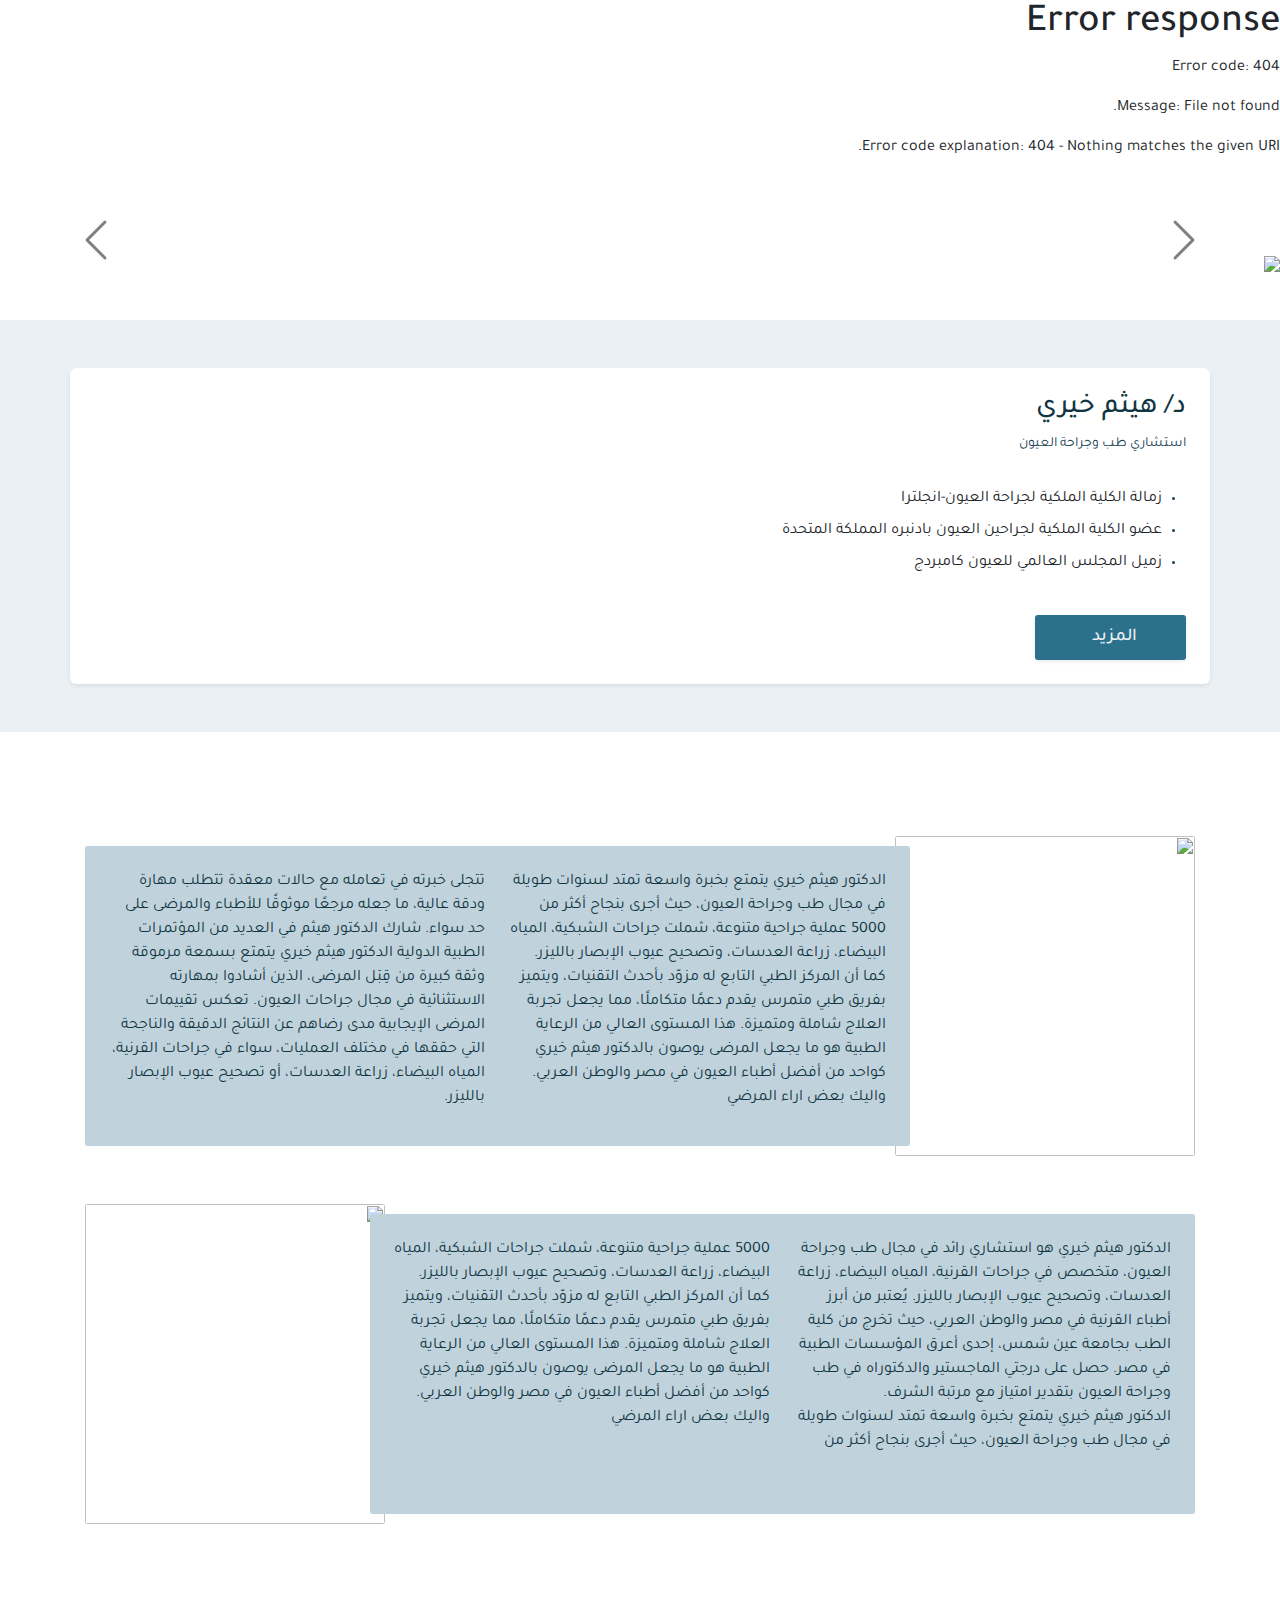
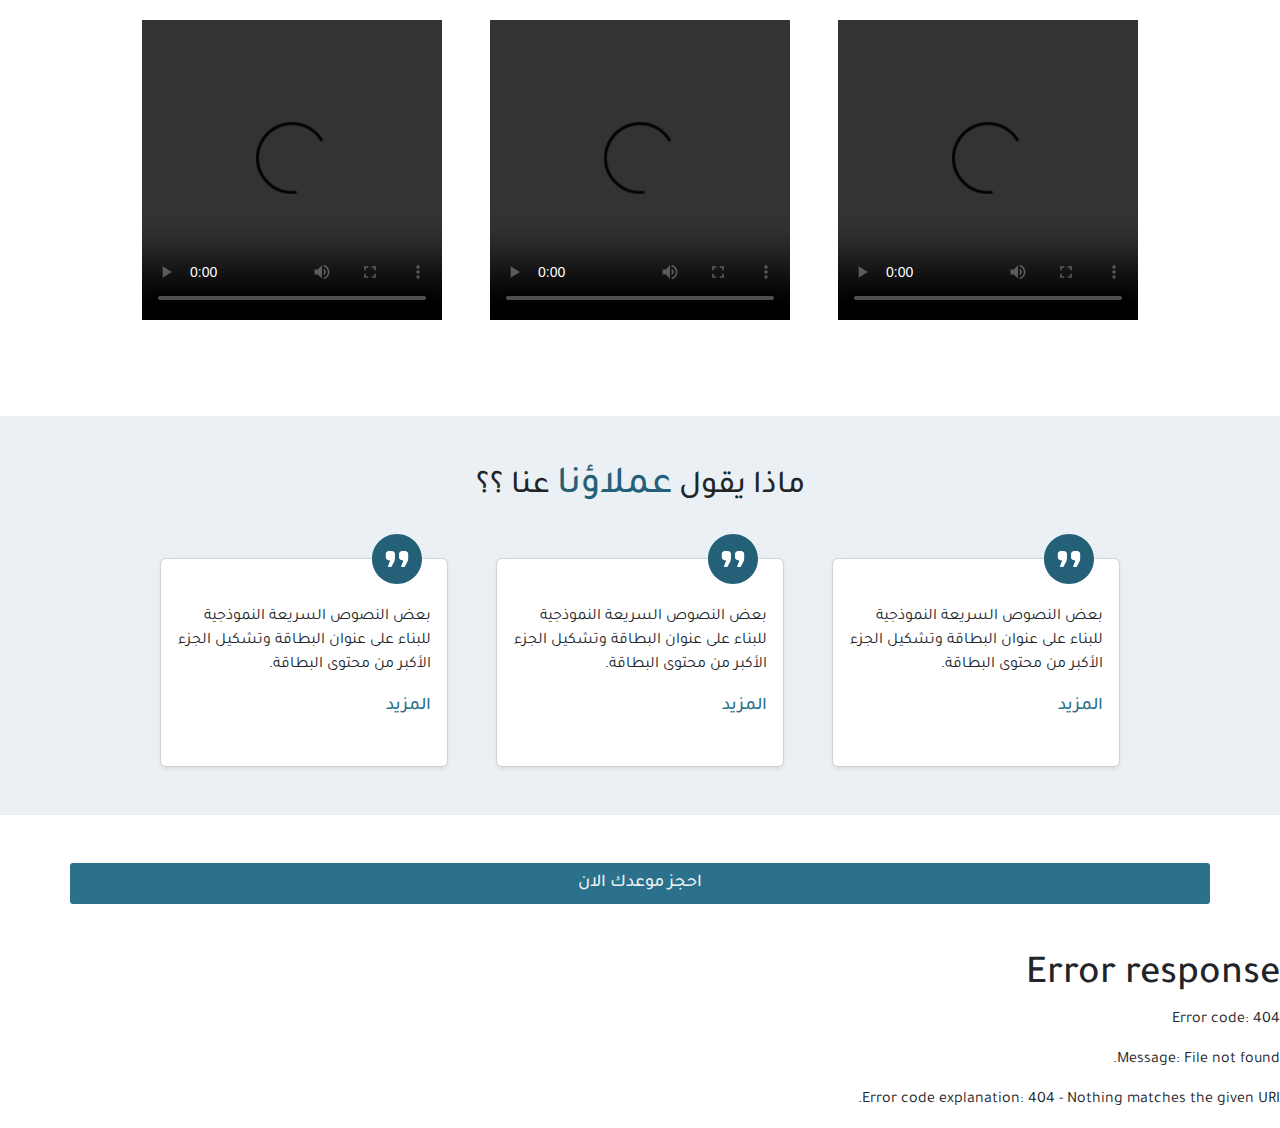
==== index.html @ 77b1c0e5 "Add files via upload" ====
<!DOCTYPE html>
<html lang="ar" dir="rtl">
  <head>
    <meta charset="UTF-8" />
    <meta name="viewport" content="width=device-width, initial-scale=1.0" />
    <link rel="icon" href="imgs/logo.png" type="image/icon type" />
    <title>DR. Haitham Khairy</title>
    <link
      rel="stylesheet"
      href="https://cdnjs.cloudflare.com/ajax/libs/font-awesome/6.7.1/css/all.min.css"
      integrity="sha512-5Hs3dF2AEPkpNAR7UiOHba+lRSJNeM2ECkwxUIxC1Q/FLycGTbNapWXB4tP889k5T5Ju8fs4b1P5z/iB4nMfSQ=="
      crossorigin="anonymous"
      referrerpolicy="no-referrer"
    />
    <link
      href="https://cdn.jsdelivr.net/npm/bootstrap@5.3.3/dist/css/bootstrap.min.css"
      rel="stylesheet"
      integrity="sha384-QWTKZyjpPEjISv5WaRU9OFeRpok6YctnYmDr5pNlyT2bRjXh0JMhjY6hW+ALEwIH"
      crossorigin="anonymous"
    />
    <link rel="stylesheet" href="style.css" />
  </head>
  <body>
    <!-- nav -->
    <header>
      <div id="navbar"></div>
    </header>
    <!-- end-nav -->
    <!-- slider -->
    <div
      id="carouselExampleAutoplaying"
      class="carousel slide carousel-dark slide mt-5 pt-md-5 pt-2"
      data-bs-ride="carousel"
    >
      <div class="carousel-inner">
        <div class="carousel-item active">
          <img src="imgs/slider2.jpg" class="d-block w-100" />
        </div>
        <div class="carousel-item">
          <img src="imgs/slider3.jpg" class="d-block w-100" />
        </div>
        <div class="carousel-item">
          <img src="imgs/slider1.jpg" class="d-block w-100" />
        </div>
      </div>
      <button
        class="carousel-control-prev"
        type="button"
        data-bs-target="#carouselExampleAutoplaying"
        data-bs-slide="prev"
      >
        <span class="carousel-control-prev-icon" aria-hidden="true"></span>
        <span class="visually-hidden">Previous</span>
      </button>
      <button
        class="carousel-control-next"
        type="button"
        data-bs-target="#carouselExampleAutoplaying"
        data-bs-slide="next"
      >
        <span class="carousel-control-next-icon" aria-hidden="true"></span>
        <span class="visually-hidden">Next</span>
      </button>
    </div>
    <!-- end-slider -->
    <!-- breif -->
    <div class="light-bg mt-5">
      <div class="container-lg px-lg-0 px-sm-5 px-3 my-5 py-5">
        <div
          class="bg-white d-flex flex-lg-row flex-column shadow-sm p-0 rounded"
        >
          <div class="py-4 pe-4">
            <h3>د/ هيثم خيري</h3>
            <p class="secondary-text">استشاري طب وجراحة العيون</p>
            <ul class="pe-sm-4 py-sm-3 pe-2">
              <li class="pb-2">زمالة الكلية الملكية لجراحة العيون-انجلترا</li>
              <li class="pb-2">
                عضو الكلية الملكية لجراحين العيون بادنبره المملكة المتحدة
              </li>
              <li class="pb-2">زميل المجلس العالمي للعيون كامبردج</li>
            </ul>
            <a
              href="haitham.html"
              class="btn d-flex align-items-center gap-2 py-sm-2 px-sm-5 py-1 px-4 shadow-sm"
              >المزيد <i class="fa-solid fa-arrow-left"></i
            ></a>
          </div>
          <div class="bg w-100 rounded-lg-start rounded-bottom"></div>
        </div>
      </div>
    </div>
    <!-- end-breif -->
    <!-- about -->
    <div class="container-xl px-xl-0 px-lg-3 px-sm-5 pt-2 px-3">
      <div
        class="d-flex flex-md-row flex-column align-items-center justify-content-start about-card-right my-5"
      >
        <img class="about-img" src="imgs/info5.jpg" height="320" width="300" />
        <div class="p-xl-4 p-lg-2 p-3 position-relative z-1 about about-left">
          <article class="article">
            <p class="m-0 text-md-end text-center">
              الدكتور هيثم خيري يتمتع بخبرة واسعة تمتد لسنوات طويلة في مجال طب
              وجراحة العيون، حيث أجرى بنجاح أكثر من 5000 عملية جراحية متنوعة،
              شملت جراحات الشبكية، المياه البيضاء، زراعة العدسات، وتصحيح عيوب
              الإبصار بالليزر. كما أن المركز الطبي التابع له مزوّد بأحدث
              التقنيات، ويتميز بفريق طبي متمرس يقدم دعمًا متكاملًا، مما يجعل
              تجربة العلاج شاملة ومتميزة. هذا المستوى العالي من الرعاية الطبية
              هو ما يجعل المرضى يوصون بالدكتور هيثم خيري كواحد من أفضل أطباء
              العيون في مصر والوطن العربي. واليك بعض اراء المرضي
            </p>
            <p class="m-0 d-lg-block d-none">
              تتجلى خبرته في تعامله مع حالات معقدة تتطلب مهارة ودقة عالية، ما
              جعله مرجعًا موثوقًا للأطباء والمرضى على حد سواء. شارك الدكتور هيثم
              في العديد من المؤتمرات الطبية الدولية الدكتور هيثم خيري يتمتع
              بسمعة مرموقة وثقة كبيرة من قِبَل المرضى، الذين أشادوا بمهارته
              الاستثنائية في مجال جراحات العيون. تعكس تقييمات المرضى الإيجابية
              مدى رضاهم عن النتائج الدقيقة والناجحة التي حققها في مختلف
              العمليات، سواء في جراحات القرنية، المياه البيضاء، زراعة العدسات،
              أو تصحيح عيوب الإبصار بالليزر.
            </p>
          </article>
        </div>
      </div>
      <div
        class="d-flex flex-md-row flex-column-reverse align-items-center justify-content-end about-card-left"
      >
        <div class="p-xl-4 p-lg-2 p-3 position-relative z-1 about about-right">
          <article class="article">
            <p class="m-0 text-md-end text-center">
              الدكتور هيثم خيري هو استشاري رائد في مجال طب وجراحة العيون، متخصص
              في جراحات القرنية، المياه البيضاء، زراعة العدسات، وتصحيح عيوب
              الإبصار بالليزر. يُعتبر من أبرز أطباء القرنية في مصر والوطن
              العربي، حيث تخرج من كلية الطب بجامعة عين شمس، إحدى أعرق المؤسسات
              الطبية في مصر. حصل على درجتي الماجستير والدكتوراه في طب وجراحة
              العيون بتقدير امتياز مع مرتبة الشرف.
            </p>
            <p class="m-0 d-lg-block d-none">
              الدكتور هيثم خيري يتمتع بخبرة واسعة تمتد لسنوات طويلة في مجال طب
              وجراحة العيون، حيث أجرى بنجاح أكثر من 5000 عملية جراحية متنوعة،
              شملت جراحات الشبكية، المياه البيضاء، زراعة العدسات، وتصحيح عيوب
              الإبصار بالليزر. كما أن المركز الطبي التابع له مزوّد بأحدث
              التقنيات، ويتميز بفريق طبي متمرس يقدم دعمًا متكاملًا، مما يجعل
              تجربة العلاج شاملة ومتميزة. هذا المستوى العالي من الرعاية الطبية
              هو ما يجعل المرضى يوصون بالدكتور هيثم خيري كواحد من أفضل أطباء
              العيون في مصر والوطن العربي. واليك بعض اراء المرضي
            </p>
          </article>
        </div>
        <img class="about-img" src="imgs/info4.jpg" height="320" width="300" />
      </div>
      <div
        class="d-lg-none d-flex flex-md-row flex-column align-items-center justify-content-start about-card-right my-5"
      >
        <img class="about-img" src="imgs/info1.jpg" height="320" width="300" />
        <div class="p-xl-4 p-lg-2 p-3 position-relative z-1 about about-left">
          <p class="m-0 text-md-end text-center">
            تتجلى خبرته في تعامله مع حالات معقدة تتطلب مهارة ودقة عالية، ما جعله
            مرجعًا موثوقًا للأطباء والمرضى على حد سواء. شارك الدكتور هيثم في
            العديد من المؤتمرات الطبية الدولية الدكتور هيثم خيري يتمتع بسمعة
            مرموقة وثقة كبيرة من قِبَل المرضى، الذين أشادوا بمهارته الاستثنائية
            في مجال جراحات العيون. تعكس تقييمات المرضى الإيجابية مدى رضاهم عن
            النتائج الدقيقة والناجحة التي حققها في مختلف العمليات، سواء في
            جراحات القرنية، المياه البيضاء، زراعة العدسات، أو تصحيح عيوب الإبصار
            بالليزر.
          </p>
        </div>
      </div>
      <div
        class="d-lg-none d-flex flex-md-row flex-column-reverse align-items-center justify-content-end about-card-left"
      >
        <div class="p-xl-4 p-lg-2 p-3 position-relative z-1 about about-right">
          <p class="m-0 text-md-end text-center">
            الدكتور هيثم خيري يتمتع بخبرة واسعة تمتد لسنوات طويلة في مجال طب
            وجراحة العيون، حيث أجرى بنجاح أكثر من 5000 عملية جراحية متنوعة، شملت
            جراحات الشبكية، المياه البيضاء، زراعة العدسات، وتصحيح عيوب الإبصار
            بالليزر. كما أن المركز الطبي التابع له مزوّد بأحدث التقنيات، ويتميز
            بفريق طبي متمرس يقدم دعمًا متكاملًا، مما يجعل تجربة العلاج شاملة
            ومتميزة. هذا المستوى العالي من الرعاية الطبية هو ما يجعل المرضى
            يوصون بالدكتور هيثم خيري كواحد من أفضل أطباء العيون في مصر والوطن
            العربي. واليك بعض اراء المرضي
          </p>
        </div>
        <img class="about-img" src="imgs/info2.jpg" height="320" width="300" />
      </div>
    </div>
    <!-- end-about -->
    <!-- videos -->
    <div
      class="container-lg px-lg-0 px-sm-5 px-3 my-5 py-5 d-flex flex-wrap justify-content-center gap-5"
    >
      <video width="300" height="300" controls>
        <source src="imgs/whiteWater.mp4" type="video/mp4" />
        Your browser does not support the video tag.
      </video>
      <video width="300" height="300" controls>
        <source src="imgs/lasec.mp4" type="video/mp4" />
        Your browser does not support the video tag.
      </video>
      <video width="300" height="300" controls>
        <source src="imgs/seprateWeb.mp4" type="video/mp4" />
        Your browser does not support the video tag.
      </video>
    </div>
    <!-- end-videos -->
    <!-- testimonials -->
    <div class="light-bg">
      <div class="container-lg px-lg-0 px-sm-5 px-3 my-5 py-5">
        <h2 class="text-center mb-5">
          ماذا يقول <span class="special-word">عملاؤنا</span> عنا ؟؟
        </h2>
        <div
          class="d-flex flex-wrap justify-md-content-between justify-content-center gap-5"
        >
          <div class="card shadow-sm reviews-card reviews-card">
            <svg
              class="position-relative review"
              height="60px"
              width="60px"
              version="1.1"
              id="_x32_"
              xmlns="http://www.w3.org/2000/svg"
              xmlns:xlink="http://www.w3.org/1999/xlink"
              viewBox="-51.2 -51.2 614.40 614.40"
              xml:space="preserve"
              fill="#246179"
            >
              <g
                id="SVGRepo_bgCarrier"
                stroke-width="0"
                transform="translate(120.32,120.32), scale(0.53)"
              >
                <rect
                  x="-51.2"
                  y="-51.2"
                  width="614.40"
                  height="614.40"
                  rx="307.2"
                  fill="#fff"
                  strokewidth="0"
                ></rect>
              </g>
              <g
                id="SVGRepo_tracerCarrier"
                stroke-linecap="round"
                stroke-linejoin="round"
              ></g>
              <g id="SVGRepo_iconCarrier">
                <g>
                  <path
                    class="st0"
                    d="M256,0C114.61,0,0,114.609,0,256c0,141.374,114.61,256,256,256c141.375,0,256-114.626,256-256 C512,114.609,397.375,0,256,0z M300.141,326.562l18.297-47.422c0.969-2.5,0.64-5.328-0.891-7.562 c-1.515-2.218-4.046-3.546-6.734-3.546h-3.202c-16.922,0-30.641-13.719-30.641-30.641v-32.438 c0-16.922,13.718-30.641,30.641-30.641h32.437c16.922,0,30.641,13.719,30.641,30.641v45.5c0,11.547-2.797,22.922-8.156,33.156 l-26,49.688c-1.406,2.687-4.203,4.374-7.234,4.374h-21.531c-2.703,0-5.234-1.312-6.75-3.546 C299.5,331.906,299.156,329.078,300.141,326.562z M164.469,326.562l18.297-47.422c0.984-2.5,0.641-5.328-0.875-7.562 c-1.531-2.218-4.047-3.546-6.75-3.546h-3.203c-16.922,0-30.641-13.719-30.641-30.641v-32.438c0-16.922,13.718-30.641,30.641-30.641 h32.453c16.906,0,30.641,13.719,30.641,30.641v45.5c0,11.547-2.797,22.922-8.156,33.156l-26.016,49.688 c-1.406,2.687-4.187,4.374-7.234,4.374h-21.531c-2.703,0-5.218-1.312-6.734-3.546C163.828,331.906,163.5,329.078,164.469,326.562z"
                  ></path>
                </g>
              </g>
            </svg>
            <div class="card-body review-card-body">
              <p class="card-text">
                بعض النصوص السريعة النموذجية للبناء على عنوان البطاقة وتشكيل
                الجزء الأكبر من محتوى البطاقة.
              </p>
              <a href="reviews.html" class="anchor-link">المزيد</a>
            </div>
          </div>
          <div class="card shadow-sm reviews-card">
            <svg
              class="position-relative review"
              height="60px"
              width="60px"
              version="1.1"
              id="_x32_"
              xmlns="http://www.w3.org/2000/svg"
              xmlns:xlink="http://www.w3.org/1999/xlink"
              viewBox="-51.2 -51.2 614.40 614.40"
              xml:space="preserve"
              fill="#246179"
            >
              <g
                id="SVGRepo_bgCarrier"
                stroke-width="0"
                transform="translate(120.32,120.32), scale(0.53)"
              >
                <rect
                  x="-51.2"
                  y="-51.2"
                  width="614.40"
                  height="614.40"
                  rx="307.2"
                  fill="#fff"
                  strokewidth="0"
                ></rect>
              </g>
              <g
                id="SVGRepo_tracerCarrier"
                stroke-linecap="round"
                stroke-linejoin="round"
              ></g>
              <g id="SVGRepo_iconCarrier">
                <g>
                  <path
                    class="st0"
                    d="M256,0C114.61,0,0,114.609,0,256c0,141.374,114.61,256,256,256c141.375,0,256-114.626,256-256 C512,114.609,397.375,0,256,0z M300.141,326.562l18.297-47.422c0.969-2.5,0.64-5.328-0.891-7.562 c-1.515-2.218-4.046-3.546-6.734-3.546h-3.202c-16.922,0-30.641-13.719-30.641-30.641v-32.438 c0-16.922,13.718-30.641,30.641-30.641h32.437c16.922,0,30.641,13.719,30.641,30.641v45.5c0,11.547-2.797,22.922-8.156,33.156 l-26,49.688c-1.406,2.687-4.203,4.374-7.234,4.374h-21.531c-2.703,0-5.234-1.312-6.75-3.546 C299.5,331.906,299.156,329.078,300.141,326.562z M164.469,326.562l18.297-47.422c0.984-2.5,0.641-5.328-0.875-7.562 c-1.531-2.218-4.047-3.546-6.75-3.546h-3.203c-16.922,0-30.641-13.719-30.641-30.641v-32.438c0-16.922,13.718-30.641,30.641-30.641 h32.453c16.906,0,30.641,13.719,30.641,30.641v45.5c0,11.547-2.797,22.922-8.156,33.156l-26.016,49.688 c-1.406,2.687-4.187,4.374-7.234,4.374h-21.531c-2.703,0-5.218-1.312-6.734-3.546C163.828,331.906,163.5,329.078,164.469,326.562z"
                  ></path>
                </g>
              </g>
            </svg>
            <div class="card-body review-card-body">
              <p class="card-text">
                بعض النصوص السريعة النموذجية للبناء على عنوان البطاقة وتشكيل
                الجزء الأكبر من محتوى البطاقة.
              </p>
              <a href="reviews.html" class="anchor-link">المزيد</a>
            </div>
          </div>
          <div class="card shadow-sm reviews-card">
            <svg
              class="position-relative review"
              height="60px"
              width="60px"
              version="1.1"
              id="_x32_"
              xmlns="http://www.w3.org/2000/svg"
              xmlns:xlink="http://www.w3.org/1999/xlink"
              viewBox="-51.2 -51.2 614.40 614.40"
              xml:space="preserve"
              fill="#246179"
            >
              <g
                id="SVGRepo_bgCarrier"
                stroke-width="0"
                transform="translate(120.32,120.32), scale(0.53)"
              >
                <rect
                  x="-51.2"
                  y="-51.2"
                  width="614.40"
                  height="614.40"
                  rx="307.2"
                  fill="#fff"
                  strokewidth="0"
                ></rect>
              </g>
              <g
                id="SVGRepo_tracerCarrier"
                stroke-linecap="round"
                stroke-linejoin="round"
              ></g>
              <g id="SVGRepo_iconCarrier">
                <g>
                  <path
                    class="st0"
                    d="M256,0C114.61,0,0,114.609,0,256c0,141.374,114.61,256,256,256c141.375,0,256-114.626,256-256 C512,114.609,397.375,0,256,0z M300.141,326.562l18.297-47.422c0.969-2.5,0.64-5.328-0.891-7.562 c-1.515-2.218-4.046-3.546-6.734-3.546h-3.202c-16.922,0-30.641-13.719-30.641-30.641v-32.438 c0-16.922,13.718-30.641,30.641-30.641h32.437c16.922,0,30.641,13.719,30.641,30.641v45.5c0,11.547-2.797,22.922-8.156,33.156 l-26,49.688c-1.406,2.687-4.203,4.374-7.234,4.374h-21.531c-2.703,0-5.234-1.312-6.75-3.546 C299.5,331.906,299.156,329.078,300.141,326.562z M164.469,326.562l18.297-47.422c0.984-2.5,0.641-5.328-0.875-7.562 c-1.531-2.218-4.047-3.546-6.75-3.546h-3.203c-16.922,0-30.641-13.719-30.641-30.641v-32.438c0-16.922,13.718-30.641,30.641-30.641 h32.453c16.906,0,30.641,13.719,30.641,30.641v45.5c0,11.547-2.797,22.922-8.156,33.156l-26.016,49.688 c-1.406,2.687-4.187,4.374-7.234,4.374h-21.531c-2.703,0-5.218-1.312-6.734-3.546C163.828,331.906,163.5,329.078,164.469,326.562z"
                  ></path>
                </g>
              </g>
            </svg>
            <div class="card-body review-card-body">
              <p class="card-text">
                بعض النصوص السريعة النموذجية للبناء على عنوان البطاقة وتشكيل
                الجزء الأكبر من محتوى البطاقة.
              </p>
              <a href="reviews.html" class="anchor-link">المزيد</a>
            </div>
          </div>
        </div>
      </div>
    </div>
    <!-- end-testimoials -->
    <!-- appointment -->
    <div class="container-lg px-lg-0 px-sm-5 px-3 my-5">
      <a href="https://wa.me/01006585263" class="btn w-100">احجز موعدك الان</a>
    </div>
    <!-- end-appointmet -->
    <!-- footer -->
    <footer>
      <div id="footer"></div>
    </footer>
    <!-- end-footer -->
    <script
      src="https://cdn.jsdelivr.net/npm/bootstrap@5.3.3/dist/js/bootstrap.bundle.min.js"
      integrity="sha384-YvpcrYf0tY3lHB60NNkmXc5s9fDVZLESaAA55NDzOxhy9GkcIdslK1eN7N6jIeHz"
      crossorigin="anonymous"
    ></script>
    <script src="script.js"></script>
  </body>
</html>
---- style.css ----
@import url("https://fonts.googleapis.com/css2?family=Tajawal:wght@200;300;400;500;700;800;900&display=swap");

body {
  font-family: "Tajawal";
}

h3 {
  color: #103543;
}

.light-bg {
  background-color: #eaf0f3;
}

.btn {
  background-color: #2b718c;
  color: #eaf0f3;
  font-weight: 500;
  font-size: 18px;
  border-radius: 3px;
  width: fit-content;
  transition: 0.5s;
}

.btn:hover {
  background-color: #246179;
  color: #eaf0f3;
}

/* breif */
.secondary-text {
  font-size: 14px;
  color: #164355;
}

li::marker {
  color: #164355;
}

.bg {
  background-image: url(imgs/location.jpg);
  background-size: cover;
  background-position: center;
}
/* end-breif */

/* about */
.about-img {
  border-radius: 3px;
}

.position-absolute {
  transform: translateY(15px);
}

.about {
  border-radius: 3px;
  background-color: #c0d3dc;
  color: #103543;
  height: 300px;
}

#about {
  height: 250px;
}

.article {
  -webkit-columns: 350px 2;
  -moz-columns: 350px 2;
  columns: 350px 2;
  gap: 25px;
}
/* end-about */

/* testimonials */
.special-word {
  color: #246179;
  font-size: larger;
}

.review {
  transform: translateY(-30px);
  right: 20px;
}

.reviews-card {
  width: 18rem;
}

.review-card-body {
  transform: translateY(-30px);
}

.anchor-link {
  color: #2b718c;
  font-weight: 500;
  font-size: 18px;
  text-decoration: none;
}

.anchor-link:hover {
  color: #246179;
  text-decoration: underline;
}
/* end-testimonials */

/* intro */
.container-fluid {
  background-color: #00113f;
  background-image: url(imgs/intro.jpg);
  background-size: cover;
  background-position: center;
  background-repeat: no-repeat;
  width: 100%;
  height: 488px;
}
/* end-intro */

/* services */
.services-card {
  width: 23rem;
}
/* end-services */

/* responsive */
@media (max-width: 991px) {
  /* brief */
  .bg {
    height: 350px;
  }
  /* end-brief */

  /* intro */
  .container-fluid {
    height: 300px;
  }
  /* end-into */

  /* about-surgery */
  #about {
    height: 285px;
  }
  /* end-about-surgery */
}

@media (min-width: 767px) {
  /* slider */
  .carousel-control-next-icon,
  .carousel-control-prev-icon {
    width: 3rem;
    height: 3rem;
  }
  /* end-slider */

  /* bief */
  li {
    text-wrap: nowrap;
  }
  /* end-brief */

  /* about */
  .about-left {
    left: 15px;
  }

  .about-right {
    right: 15px;
  }

  .about-card-left {
    padding-left: 15px;
  }

  .about-card-right {
    padding-right: 15px;
  }
  /* end-about */
}

@media (max-width: 767px) {
  /* nav */
  nav img {
    height: 40px;
  }
  /* end-nav */

  /* about */
  .about-left,
  .about-right {
    bottom: 20px;
  }
  /* end-about */

  /* breif */
  .bg {
    height: 200px;
  }
  /* end-breif */

  /* intro */
  .container-fluid {
    height: 246px;
  }
  /* end-intro */

  /* video */
  video {
    width: 300px;
    height: 300px;
  }
  /* end-video */
}

@media (max-width: 426px) {
  h1 {
    font-size: 24px;
  }

  h6 {
    font-size: 14px;
  }

  p {
    font-size: 14px;
  }

  /* breif */
  .bg {
    height: 150px;
  }
  /* end-breif */

  /* about */
  .about,
  #about {
    height: auto;
  }

  .about-img {
    height: 270px;
    width: 245px;
  }
  /* end-about */

  /* into */
  .container-fluid {
    height: 140px;
  }
  /* end-intro */
}
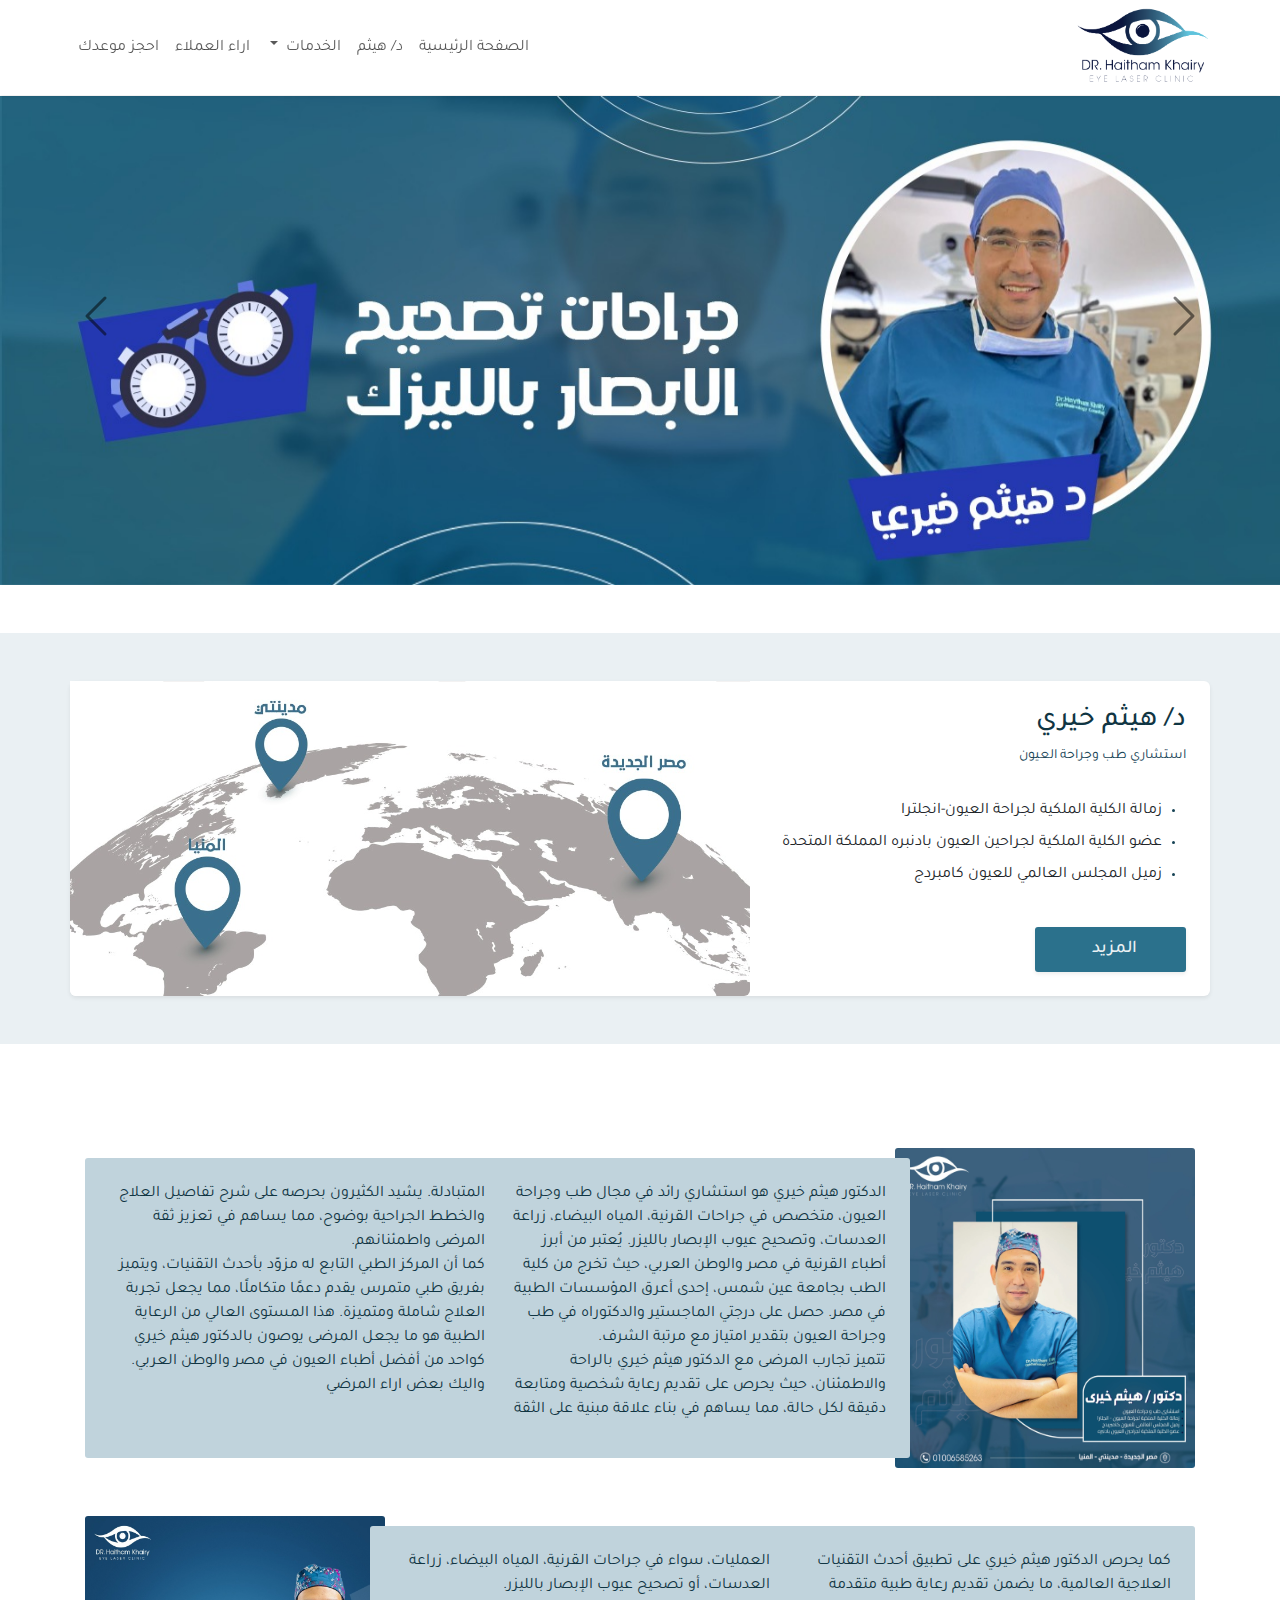
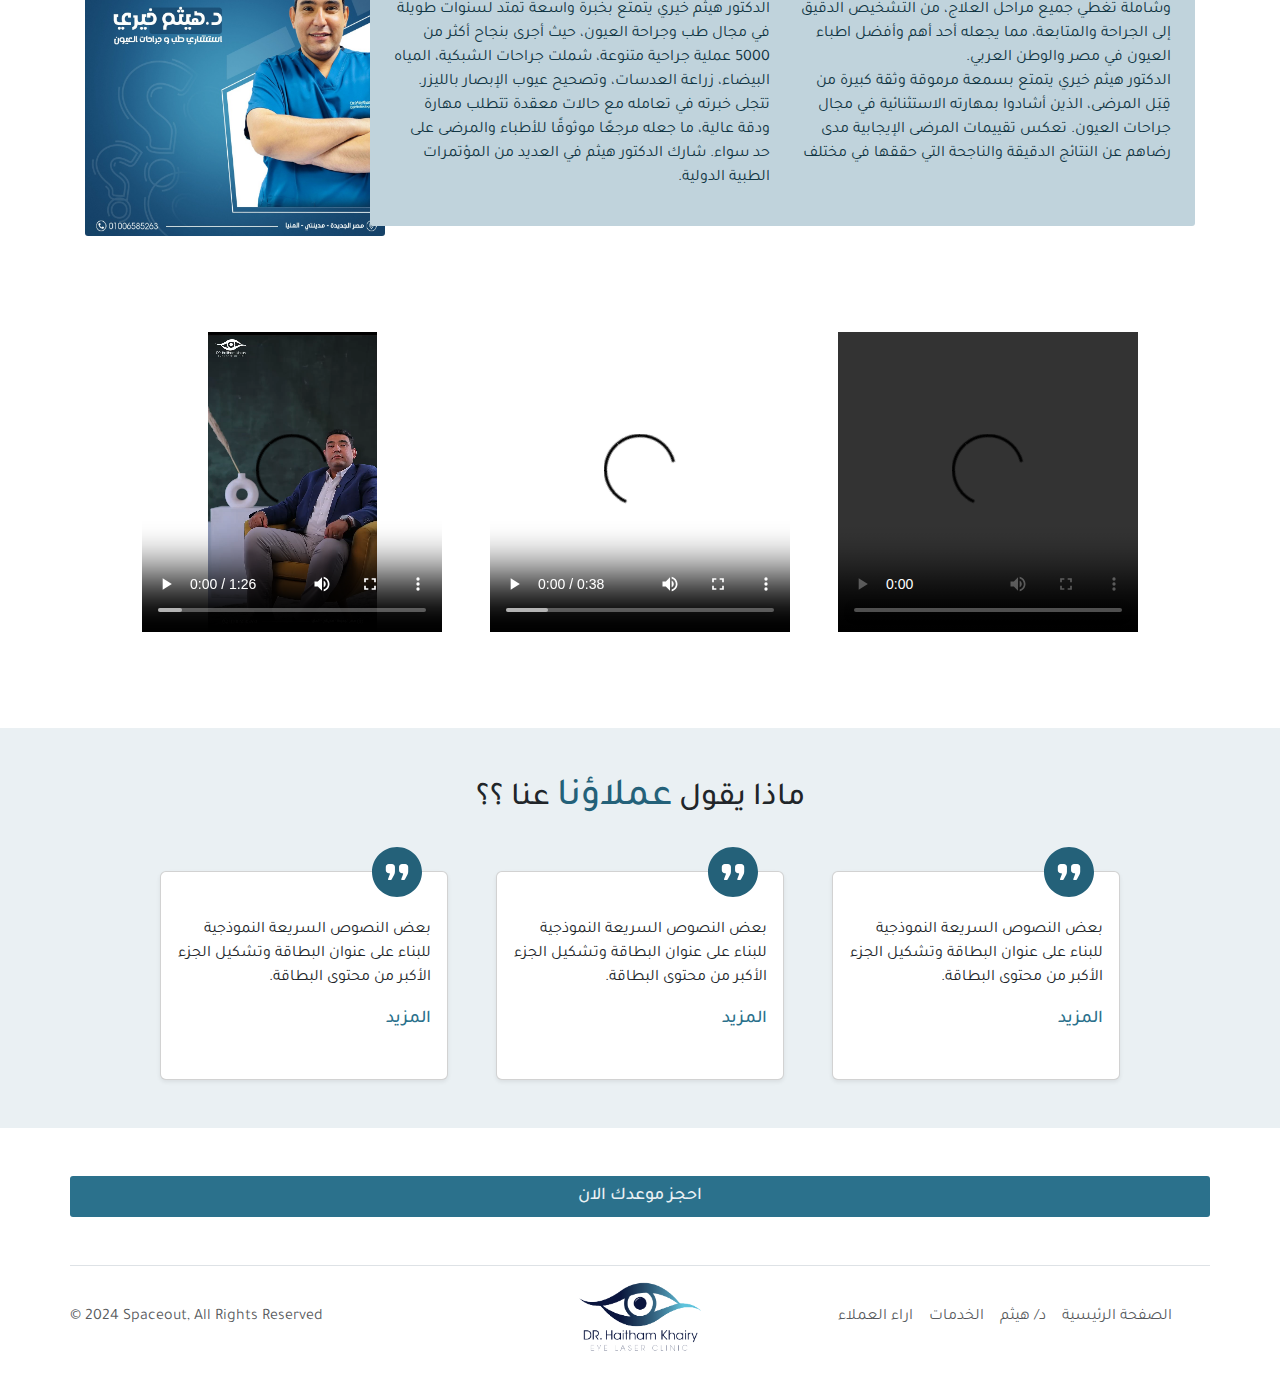
==== commit 7e8e6a14: "Add files via upload" ====
--- a/index.html
+++ b/index.html
@@ -99,34 +99,6 @@
         <div class="p-xl-4 p-lg-2 p-3 position-relative z-1 about about-left">
           <article class="article">
             <p class="m-0 text-md-end text-center">
-              الدكتور هيثم خيري يتمتع بخبرة واسعة تمتد لسنوات طويلة في مجال طب
-              وجراحة العيون، حيث أجرى بنجاح أكثر من 5000 عملية جراحية متنوعة،
-              شملت جراحات الشبكية، المياه البيضاء، زراعة العدسات، وتصحيح عيوب
-              الإبصار بالليزر. كما أن المركز الطبي التابع له مزوّد بأحدث
-              التقنيات، ويتميز بفريق طبي متمرس يقدم دعمًا متكاملًا، مما يجعل
-              تجربة العلاج شاملة ومتميزة. هذا المستوى العالي من الرعاية الطبية
-              هو ما يجعل المرضى يوصون بالدكتور هيثم خيري كواحد من أفضل أطباء
-              العيون في مصر والوطن العربي. واليك بعض اراء المرضي
-            </p>
-            <p class="m-0 d-lg-block d-none">
-              تتجلى خبرته في تعامله مع حالات معقدة تتطلب مهارة ودقة عالية، ما
-              جعله مرجعًا موثوقًا للأطباء والمرضى على حد سواء. شارك الدكتور هيثم
-              في العديد من المؤتمرات الطبية الدولية الدكتور هيثم خيري يتمتع
-              بسمعة مرموقة وثقة كبيرة من قِبَل المرضى، الذين أشادوا بمهارته
-              الاستثنائية في مجال جراحات العيون. تعكس تقييمات المرضى الإيجابية
-              مدى رضاهم عن النتائج الدقيقة والناجحة التي حققها في مختلف
-              العمليات، سواء في جراحات القرنية، المياه البيضاء، زراعة العدسات،
-              أو تصحيح عيوب الإبصار بالليزر.
-            </p>
-          </article>
-        </div>
-      </div>
-      <div
-        class="d-flex flex-md-row flex-column-reverse align-items-center justify-content-end about-card-left"
-      >
-        <div class="p-xl-4 p-lg-2 p-3 position-relative z-1 about about-right">
-          <article class="article">
-            <p class="m-0 text-md-end text-center">
               الدكتور هيثم خيري هو استشاري رائد في مجال طب وجراحة العيون، متخصص
               في جراحات القرنية، المياه البيضاء، زراعة العدسات، وتصحيح عيوب
               الإبصار بالليزر. يُعتبر من أبرز أطباء القرنية في مصر والوطن
@@ -135,14 +107,43 @@
               العيون بتقدير امتياز مع مرتبة الشرف.
             </p>
             <p class="m-0 d-lg-block d-none">
+              تتميز تجارب المرضى مع الدكتور هيثم خيري بالراحة والاطمئنان، حيث
+              يحرص على تقديم رعاية شخصية ومتابعة دقيقة لكل حالة، مما يساهم في
+              بناء علاقة مبنية على الثقة المتبادلة. يشيد الكثيرون بحرصه على شرح
+              تفاصيل العلاج والخطط الجراحية بوضوح، مما يساهم في تعزيز ثقة المرضى
+              واطمئنانهم. <br />
+              كما أن المركز الطبي التابع له مزوّد بأحدث التقنيات، ويتميز بفريق
+              طبي متمرس يقدم دعمًا متكاملًا، مما يجعل تجربة العلاج شاملة
+              ومتميزة. هذا المستوى العالي من الرعاية الطبية هو ما يجعل المرضى
+              يوصون بالدكتور هيثم خيري كواحد من أفضل أطباء العيون في مصر والوطن
+              العربي. واليك بعض اراء المرضي
+            </p>
+          </article>
+        </div>
+      </div>
+      <div
+        class="d-flex flex-md-row flex-column-reverse align-items-center justify-content-end about-card-left"
+      >
+        <div class="p-xl-4 p-lg-2 p-3 position-relative z-1 about about-right">
+          <article class="article">
+            <p class="m-0 text-md-end text-center">
+              كما يحرص الدكتور هيثم خيري على تطبيق أحدث التقنيات العلاجية
+              العالمية، ما يضمن تقديم رعاية طبية متقدمة وشاملة تغطي جميع مراحل
+              العلاج، من التشخيص الدقيق إلى الجراحة والمتابعة، مما يجعله أحد أهم
+              وأفضل اطباء العيون في مصر والوطن العربي. <br />الدكتور هيثم خيري
+              يتمتع بسمعة مرموقة وثقة كبيرة من قِبَل المرضى، الذين أشادوا
+              بمهارته الاستثنائية في مجال جراحات العيون. تعكس تقييمات المرضى
+              الإيجابية مدى رضاهم عن النتائج الدقيقة والناجحة التي حققها في
+              مختلف العمليات، سواء في جراحات القرنية، المياه البيضاء، زراعة
+              العدسات، أو تصحيح عيوب الإبصار بالليزر.
+            </p>
+            <p class="m-0 d-lg-block d-none">
               الدكتور هيثم خيري يتمتع بخبرة واسعة تمتد لسنوات طويلة في مجال طب
               وجراحة العيون، حيث أجرى بنجاح أكثر من 5000 عملية جراحية متنوعة،
               شملت جراحات الشبكية، المياه البيضاء، زراعة العدسات، وتصحيح عيوب
-              الإبصار بالليزر. كما أن المركز الطبي التابع له مزوّد بأحدث
-              التقنيات، ويتميز بفريق طبي متمرس يقدم دعمًا متكاملًا، مما يجعل
-              تجربة العلاج شاملة ومتميزة. هذا المستوى العالي من الرعاية الطبية
-              هو ما يجعل المرضى يوصون بالدكتور هيثم خيري كواحد من أفضل أطباء
-              العيون في مصر والوطن العربي. واليك بعض اراء المرضي
+              الإبصار بالليزر. <br />تتجلى خبرته في تعامله مع حالات معقدة تتطلب
+              مهارة ودقة عالية، ما جعله مرجعًا موثوقًا للأطباء والمرضى على حد
+              سواء. شارك الدكتور هيثم في العديد من المؤتمرات الطبية الدولية.
             </p>
           </article>
         </div>
@@ -154,14 +155,16 @@
         <img class="about-img" src="imgs/info1.jpg" height="320" width="300" />
         <div class="p-xl-4 p-lg-2 p-3 position-relative z-1 about about-left">
           <p class="m-0 text-md-end text-center">
-            تتجلى خبرته في تعامله مع حالات معقدة تتطلب مهارة ودقة عالية، ما جعله
-            مرجعًا موثوقًا للأطباء والمرضى على حد سواء. شارك الدكتور هيثم في
-            العديد من المؤتمرات الطبية الدولية الدكتور هيثم خيري يتمتع بسمعة
-            مرموقة وثقة كبيرة من قِبَل المرضى، الذين أشادوا بمهارته الاستثنائية
-            في مجال جراحات العيون. تعكس تقييمات المرضى الإيجابية مدى رضاهم عن
-            النتائج الدقيقة والناجحة التي حققها في مختلف العمليات، سواء في
-            جراحات القرنية، المياه البيضاء، زراعة العدسات، أو تصحيح عيوب الإبصار
-            بالليزر.
+            تتميز تجارب المرضى مع الدكتور هيثم خيري بالراحة والاطمئنان، حيث يحرص
+            على تقديم رعاية شخصية ومتابعة دقيقة لكل حالة، مما يساهم في بناء
+            علاقة مبنية على الثقة المتبادلة. يشيد الكثيرون بحرصه على شرح تفاصيل
+            العلاج والخطط الجراحية بوضوح، مما يساهم في تعزيز ثقة المرضى
+            واطمئنانهم. <br />
+            كما أن المركز الطبي التابع له مزوّد بأحدث التقنيات، ويتميز بفريق طبي
+            متمرس يقدم دعمًا متكاملًا، مما يجعل تجربة العلاج شاملة ومتميزة. هذا
+            المستوى العالي من الرعاية الطبية هو ما يجعل المرضى يوصون بالدكتور
+            هيثم خيري كواحد من أفضل أطباء العيون في مصر والوطن العربي. واليك بعض
+            اراء المرضي
           </p>
         </div>
       </div>
@@ -173,11 +176,9 @@
             الدكتور هيثم خيري يتمتع بخبرة واسعة تمتد لسنوات طويلة في مجال طب
             وجراحة العيون، حيث أجرى بنجاح أكثر من 5000 عملية جراحية متنوعة، شملت
             جراحات الشبكية، المياه البيضاء، زراعة العدسات، وتصحيح عيوب الإبصار
-            بالليزر. كما أن المركز الطبي التابع له مزوّد بأحدث التقنيات، ويتميز
-            بفريق طبي متمرس يقدم دعمًا متكاملًا، مما يجعل تجربة العلاج شاملة
-            ومتميزة. هذا المستوى العالي من الرعاية الطبية هو ما يجعل المرضى
-            يوصون بالدكتور هيثم خيري كواحد من أفضل أطباء العيون في مصر والوطن
-            العربي. واليك بعض اراء المرضي
+            بالليزر. <br />تتجلى خبرته في تعامله مع حالات معقدة تتطلب مهارة ودقة
+            عالية، ما جعله مرجعًا موثوقًا للأطباء والمرضى على حد سواء. شارك
+            الدكتور هيثم في العديد من المؤتمرات الطبية الدولية.
           </p>
         </div>
         <img class="about-img" src="imgs/info2.jpg" height="320" width="300" />
--- a/style.css
+++ b/style.css
@@ -57,11 +57,12 @@
   border-radius: 3px;
   background-color: #c0d3dc;
   color: #103543;
-  height: 300px;
+  min-height: 300px;
+  width: 100%;
 }
 
 #about {
-  height: 250px;
+  height: 230px;
 }
 
 .article {
@@ -120,6 +121,14 @@
 .services-card {
   width: 23rem;
 }
+
+.card-text {
+  display: -webkit-box;
+  -webkit-box-orient: vertical;
+  overflow: hidden;
+  -webkit-line-clamp: 4;
+  text-overflow: ellipsis;
+}
 /* end-services */
 
 /* responsive */
@@ -135,12 +144,6 @@
     height: 300px;
   }
   /* end-into */
-
-  /* about-surgery */
-  #about {
-    height: 285px;
-  }
-  /* end-about-surgery */
 }
 
 @media (min-width: 767px) {
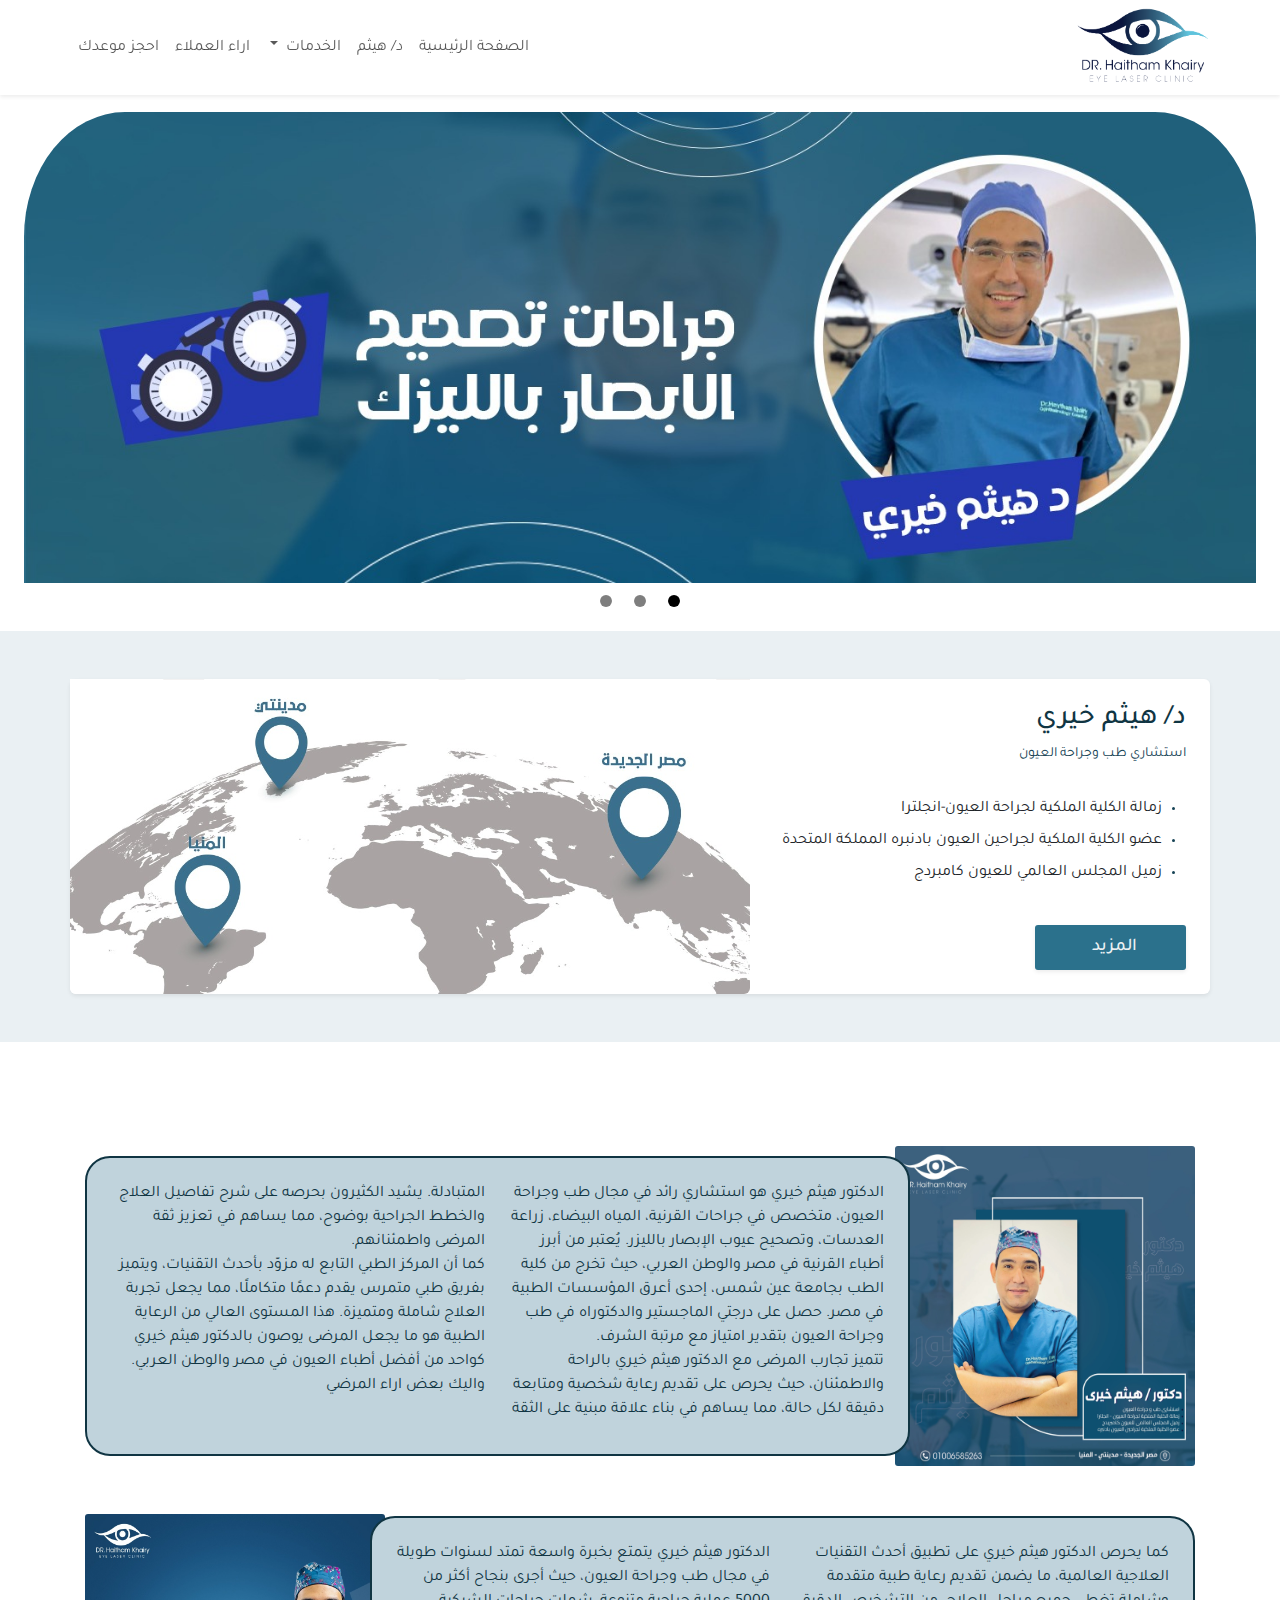
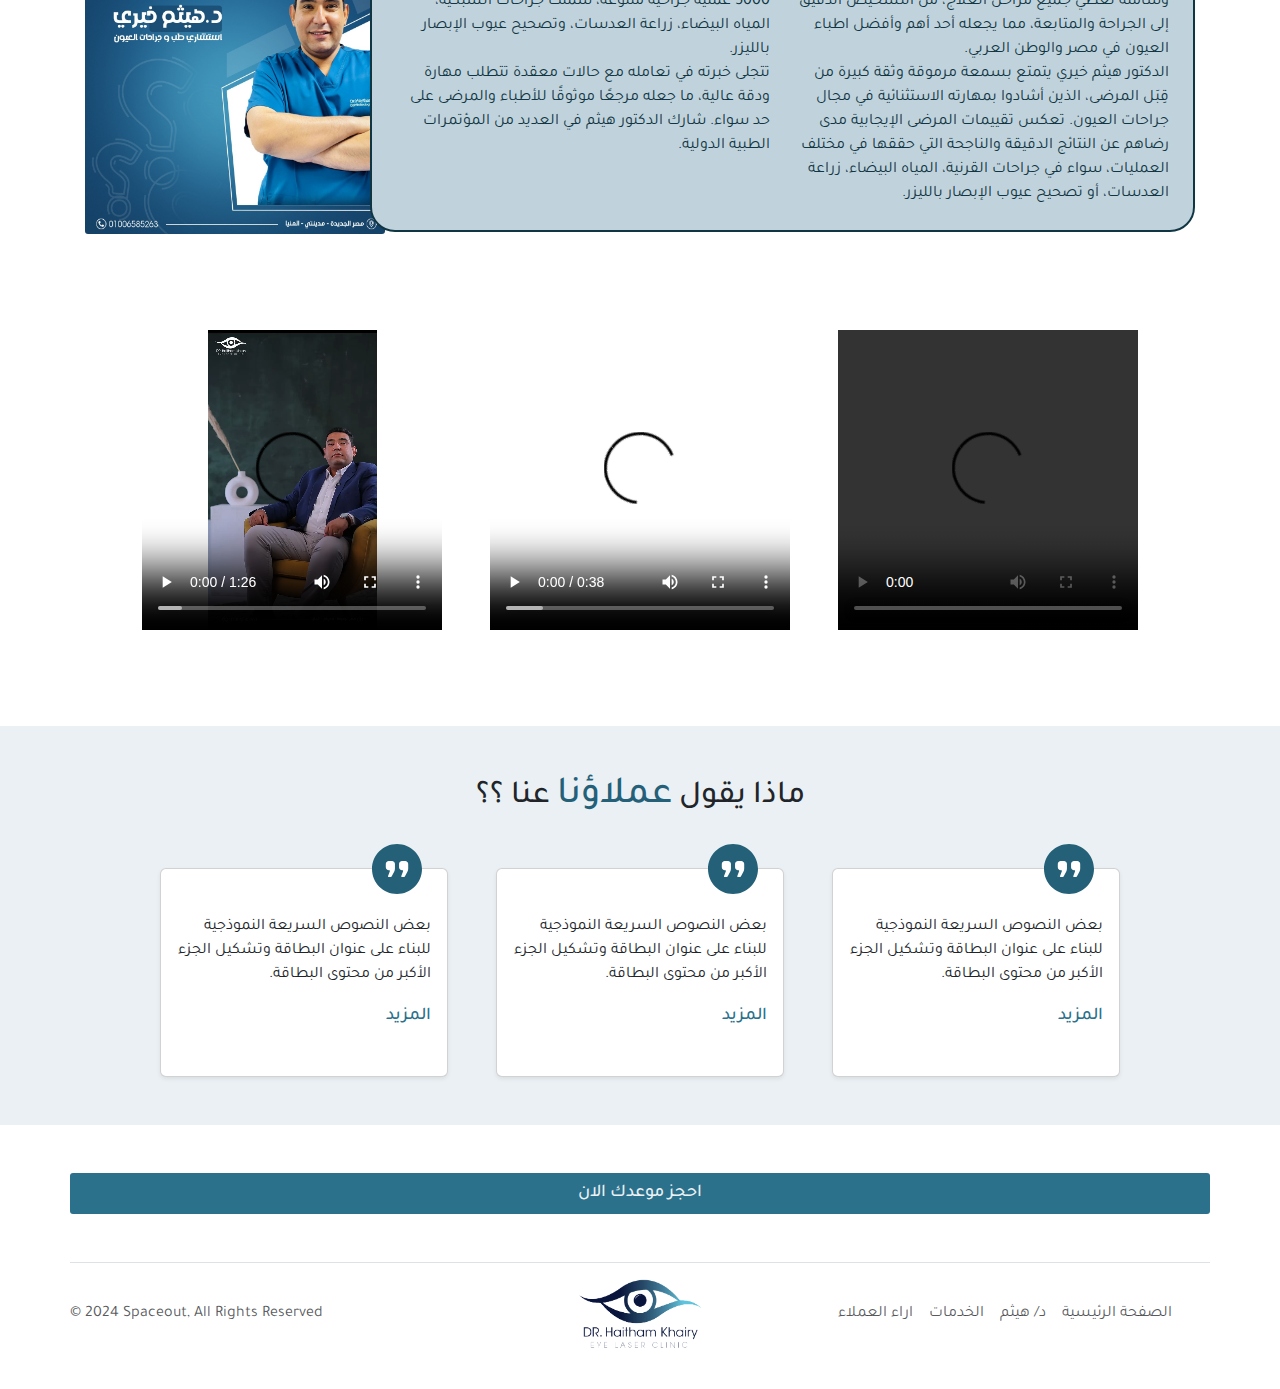
==== commit 884b6b3e: "Add files via upload" ====
--- a/index.html
+++ b/index.html
@@ -28,39 +28,51 @@
     <!-- end-nav -->
     <!-- slider -->
     <div
-      id="carouselExampleAutoplaying"
-      class="carousel slide carousel-dark slide mt-5 pt-md-5 pt-2"
-      data-bs-ride="carousel"
+      id="carouselExampleIndicators"
+      class="carousel slide carousel-dark mt-3 mt-md-5 pt-5 bg-white position-relative"
     >
+      <div class="carousel-indicators gap-3 position-absolute">
+        <button
+          type="button"
+          data-bs-target="#carouselExampleIndicators"
+          data-bs-slide-to="0"
+          class="active"
+          aria-current="true"
+          aria-label="Slide 1"
+        ></button>
+        <button
+          type="button"
+          data-bs-target="#carouselExampleIndicators"
+          data-bs-slide-to="1"
+          aria-label="Slide 2"
+        ></button>
+        <button
+          type="button"
+          data-bs-target="#carouselExampleIndicators"
+          data-bs-slide-to="2"
+          aria-label="Slide 3"
+        ></button>
+      </div>
       <div class="carousel-inner">
         <div class="carousel-item active">
-          <img src="imgs/slider2.jpg" class="d-block w-100" />
+          <img
+            src="imgs/slider2.jpg"
+            class="d-block w-100 round-borders mt-3 px-xl-4 px-2"
+          />
         </div>
         <div class="carousel-item">
-          <img src="imgs/slider3.jpg" class="d-block w-100" />
+          <img
+            src="imgs/slider3.jpg"
+            class="d-block w-100 round-borders mt-3 px-xl-4 px-2"
+          />
         </div>
         <div class="carousel-item">
-          <img src="imgs/slider1.jpg" class="d-block w-100" />
-        </div>
-      </div>
-      <button
-        class="carousel-control-prev"
-        type="button"
-        data-bs-target="#carouselExampleAutoplaying"
-        data-bs-slide="prev"
-      >
-        <span class="carousel-control-prev-icon" aria-hidden="true"></span>
-        <span class="visually-hidden">Previous</span>
-      </button>
-      <button
-        class="carousel-control-next"
-        type="button"
-        data-bs-target="#carouselExampleAutoplaying"
-        data-bs-slide="next"
-      >
-        <span class="carousel-control-next-icon" aria-hidden="true"></span>
-        <span class="visually-hidden">Next</span>
-      </button>
+          <img
+            src="imgs/slider1.jpg"
+            class="d-block w-100 round-borders mt-3 px-xl-4 px-2"
+          />
+        </div>
+      </div>
     </div>
     <!-- end-slider -->
     <!-- breif -->
--- a/style.css
+++ b/style.css
@@ -27,6 +27,22 @@
   color: #eaf0f3;
 }
 
+/* slider */
+.round-borders {
+  border-radius: 125px 125px 0 0;
+}
+
+.carousel-indicators {
+  bottom: -35px;
+}
+
+.carousel-indicators [data-bs-target] {
+  width: 12px;
+  height: 12px;
+  border-radius: 50%;
+}
+/* end-slider */
+
 /* breif */
 .secondary-text {
   font-size: 14px;
@@ -54,7 +70,8 @@
 }
 
 .about {
-  border-radius: 3px;
+  border-radius: 25px;
+  border: 2px solid #103543;
   background-color: #c0d3dc;
   color: #103543;
   min-height: 300px;
@@ -133,6 +150,12 @@
 
 /* responsive */
 @media (max-width: 991px) {
+  /* slider */
+  .round-borders {
+    border-radius: 75px 75px 0 0;
+  }
+  /* end-slider */
+
   /* brief */
   .bg {
     height: 350px;
@@ -147,14 +170,6 @@
 }
 
 @media (min-width: 767px) {
-  /* slider */
-  .carousel-control-next-icon,
-  .carousel-control-prev-icon {
-    width: 3rem;
-    height: 3rem;
-  }
-  /* end-slider */
-
   /* bief */
   li {
     text-wrap: nowrap;
@@ -227,6 +242,12 @@
     font-size: 14px;
   }
 
+  /* slider */
+  .round-borders {
+    border-radius: 45px 45px 0 0;
+  }
+  /* end-slider */
+
   /* breif */
   .bg {
     height: 150px;
